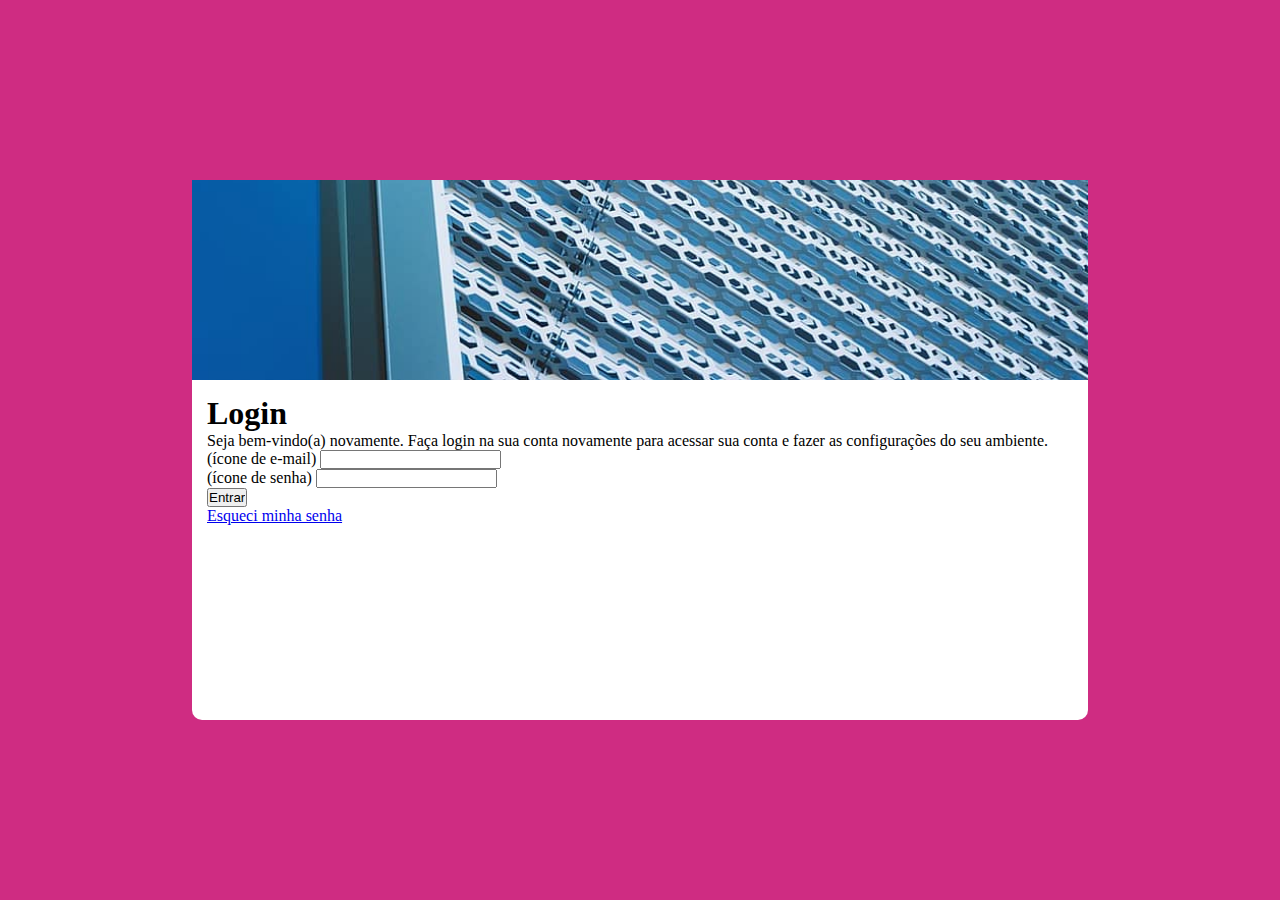
==== index.html @ b6af0c04 "create projeto-login" ====
<!DOCTYPE html>
<html lang="pt-br">
<head>
    <meta charset="UTF-8">
    <meta name="viewport" content="width=device-width, initial-scale=1.0">
    <title>Login</title>
    <link rel="stylesheet" href="estilos/style.css">
    <link rel="stylesheet" href="estilos/media-queries.css">
</head>
<body>
    <main>
        <section id="login">
            <div id="imagem"></div>
            <div id="formulario">
                <form action="login.php" method="post">
                    <h1>Login</h1>
                    <p>Seja bem-vindo(a) novamente. Faça login na sua conta novamente para acessar sua conta e fazer as configurações do seu ambiente.</p>

                    <p>
                        <label for="iemail">(ícone de e-mail)</label>
                        <input type="email" name="email" id="iemail">
                    </p>
                    
                    <p>
                        <label for="ipassword">(ícone de senha)</label>
                        <input type="password" name="password" id="ipassword">
                    </p>

                    <p>
                        <input type="submit" value="Entrar">
                    </p>
                    <p>
                        <a href="#">Esqueci minha senha</a>
                    </p>
                </form>
            </div>
        </section>
    </main>
</body>
</html>
---- estilos/style.css ----
@charset "UTF-8";

/* 
    Paleta de cores:
    Verde: #49a09d
    Roxo: #5f2c82
*/

*
{
    padding:0;
    margin:0;
}

body
{
    background-color: #cf2c82;
}

section#login
{
    width:70vw;
    height:60vh;
    background-color: white;

    position:absolute;
    top:50%;
    left:50%;
    transform: translate(-50%,-50%);
    
    /* padding:10px; */
    border-radius: 10px;
    /* vertical-align: middle; */

}

div#imagem
{
    height: 200px;
    background-image: url('../imagens/metal.jpg');
    background-position: left bottom;
    background-size: cover;
    background-repeat: no-repeat;
}
div#formulario
{
    padding: 15px 15px 20px 15px;
}
---- estilos/media-queries.css ----
@charset "UTF-8";

/* Extra small devices (phones, 600px and down)
Small devices (portrait tablets and large phones, 600px and up)
Medium devices (landscape tablets, 768px and up)
Large devices (laptops/desktops, 992px and up)
Extra large devices (large laptops and desktops, 1200px and up) */
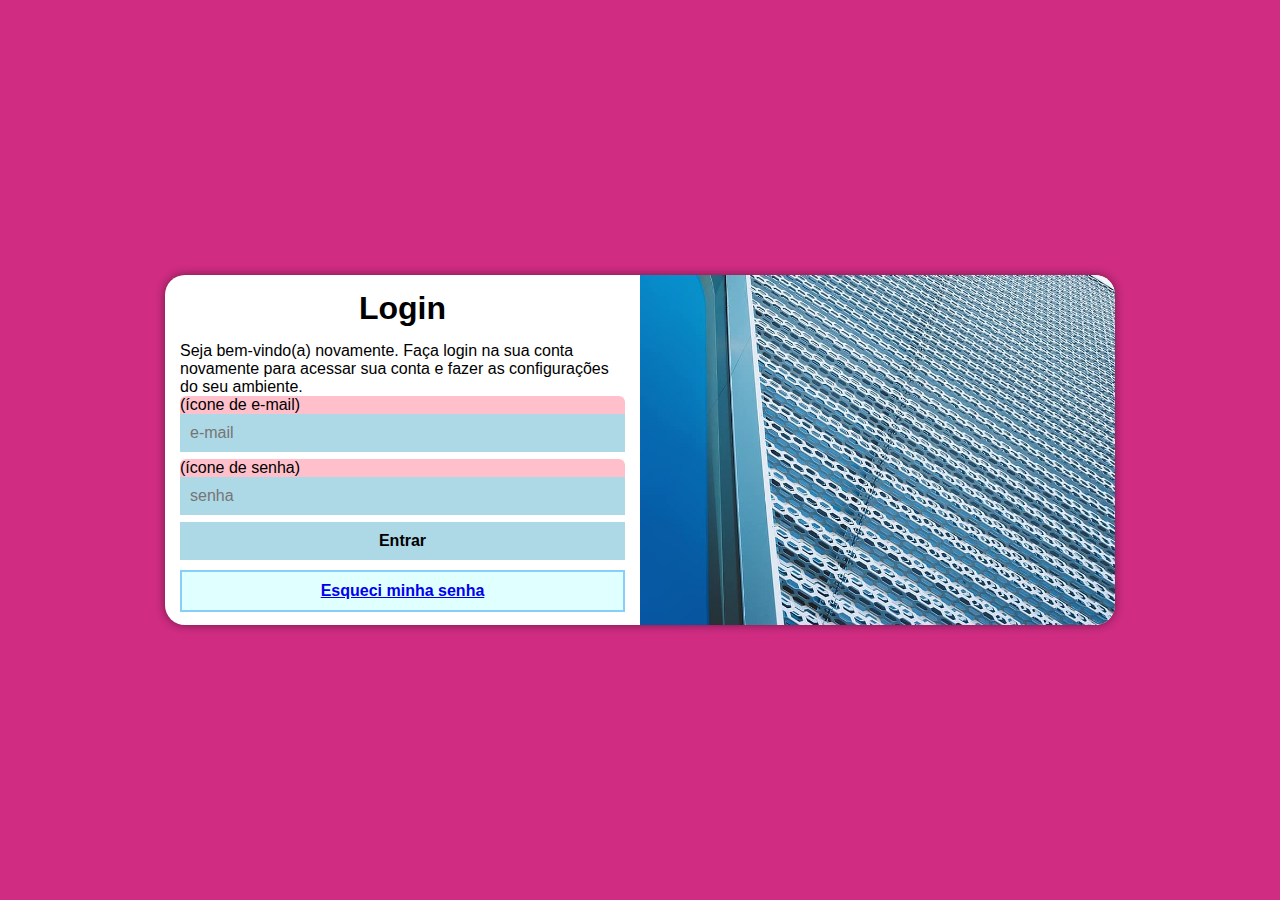
==== commit b3ffdf2c: "android-first and media-queries" ====
--- a/index.html
+++ b/index.html
@@ -16,14 +16,14 @@
                     <h1>Login</h1>
                     <p>Seja bem-vindo(a) novamente. Faça login na sua conta novamente para acessar sua conta e fazer as configurações do seu ambiente.</p>
 
-                    <p>
+                    <p class="formitem">
                         <label for="iemail">(ícone de e-mail)</label>
-                        <input type="email" name="email" id="iemail">
+                        <input type="email" name="email" id="iemail" placeholder="e-mail">
                     </p>
                     
-                    <p>
+                    <p class="formitem">
                         <label for="ipassword">(ícone de senha)</label>
-                        <input type="password" name="password" id="ipassword">
+                        <input type="password" name="password" id="ipassword" placeholder="senha">
                     </p>
 
                     <p>
--- a/estilos/style.css
+++ b/estilos/style.css
@@ -10,39 +10,109 @@
 {
     padding:0;
     margin:0;
+    box-sizing: border-box;
+    font-family: Arial, Helvetica, sans-serif;
+    font-size: 1em;
 }
 
 body
 {
     background-color: #cf2c82;
+    height: 100vh;
+    width: 100vw;
+}
+
+main
+{
+    position: relative;
+    height:100vh;
+    width:100vw;
 }
 
 section#login
 {
-    width:70vw;
-    height:60vh;
     background-color: white;
-
+    width: 250px;;
+    height: 600px;
+    /* height: 500px; */
+    
+    border-radius: 20px;
+    box-shadow: 0px 0px 10px rgba(0, 0, 0, 0.452);
+    
     position:absolute;
     top:50%;
     left:50%;
     transform: translate(-50%,-50%);
     
     /* padding:10px; */
-    border-radius: 10px;
     /* vertical-align: middle; */
+
+    overflow: hidden;
+
+    transition: width .25s, height .25s;
+    transition-timing-function: ease;
 
 }
 
-div#imagem
+section#login > div#imagem
 {
+    background-image: url('../imagens/metal.jpg');
+    background-size: cover;
+    background-position: left bottom;
+    background-repeat: no-repeat;
     height: 200px;
-    background-image: url('../imagens/metal.jpg');
-    background-position: left bottom;
-    background-size: cover;
-    background-repeat: no-repeat;
+    
+    display: block;
 }
-div#formulario
+section#login > div#formulario
 {
     padding: 15px 15px 20px 15px;
+    height:200px;
+    display: block;
+}
+p.formitem
+{
+    background-color:pink;
+    margin-bottom: 7px;
+    border-radius: 6px;
+}
+
+p.formitem input
+{
+    border:none;
+    background-color: lightblue;
+    height:100%;
+    padding:10px;
+    width:100%;
+}
+
+p
+{
+    margin:auto;
+}
+
+h1
+{
+    text-align: center;
+    margin-bottom: 15px;
+    font-size: 2em;
+}
+
+input[type=submit], a
+{
+    padding:10px;
+    width:100%;
+    margin:auto;
+    margin-bottom: 10px;
+    background-color: lightblue;
+    border: none;
+    display: block;
+    text-align: center;
+    font-weight: bold;
+}
+
+a
+{
+    background-color: lightcyan;
+    border: 2px solid lightskyblue;
 }--- a/estilos/media-queries.css
+++ b/estilos/media-queries.css
@@ -6,3 +6,44 @@
 Large devices (laptops/desktops, 992px and up)
 Extra large devices (large laptops and desktops, 1200px and up) */
 
+@media screen and (min-width:768px) and (max-width: 992px)
+{
+    section#login
+    {
+        width: 90vw;
+    }
+    
+    section#login > div#imagem
+    {
+        float: left;
+        width: 30%;
+        height: 100%;
+    }
+    section#login > div#formulario
+    {
+        float:right;
+        width: 70%;
+        height: 100%;
+    }
+}
+@media screen and (min-width:993px)
+{
+    section#login
+    {
+        width: 950px;
+        height:350px;
+    }
+    section#login > div#imagem
+    {
+        float: right;
+        width: 50%;
+        height: 100%;
+    }
+    section#login > div#formulario
+    {
+        float:left;
+        width: 50%;
+        height: 100%;
+    }
+
+}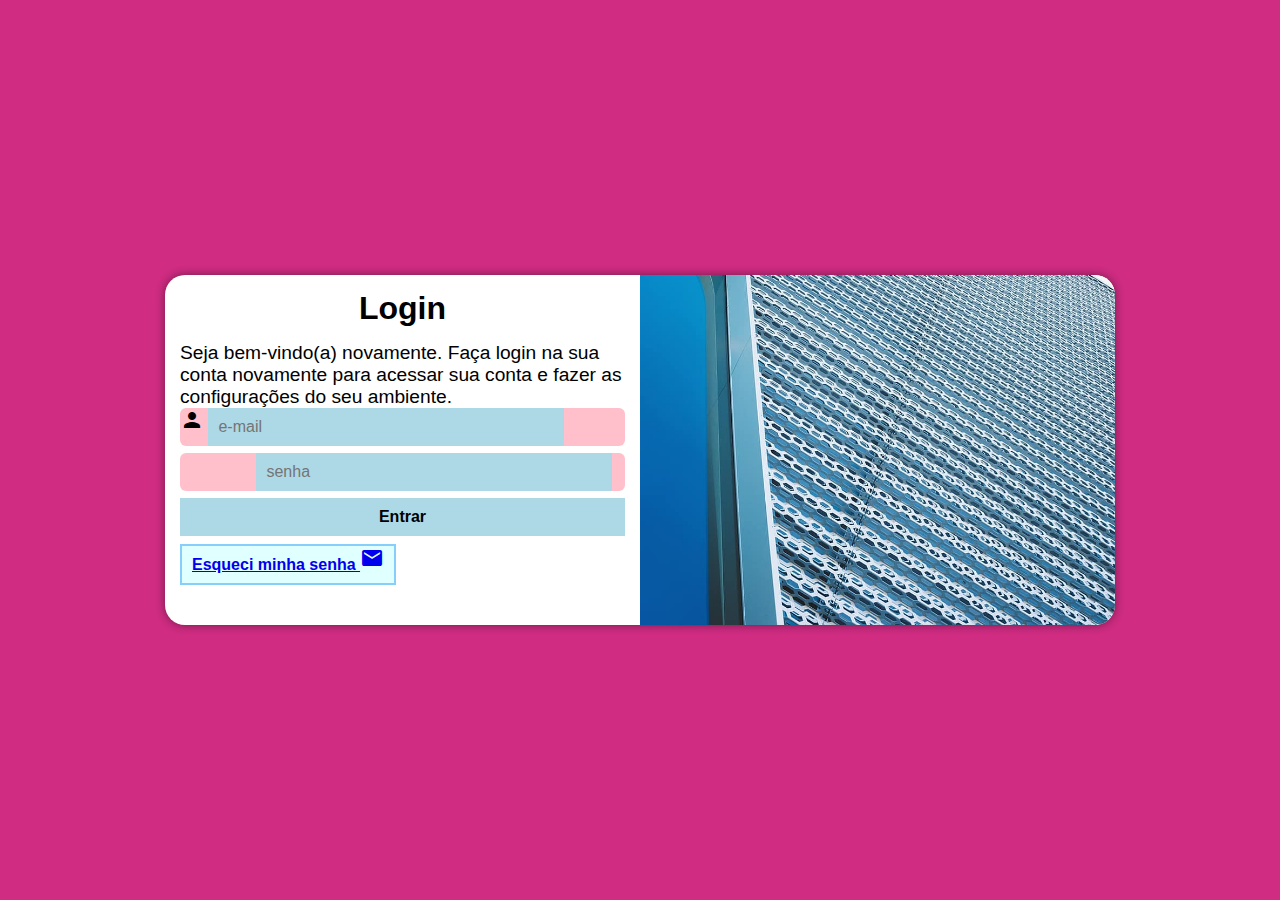
==== commit e679ca53: "fix html, font size and form style" ====
--- a/index.html
+++ b/index.html
@@ -4,6 +4,7 @@
     <meta charset="UTF-8">
     <meta name="viewport" content="width=device-width, initial-scale=1.0">
     <title>Login</title>
+    <link rel="stylesheet" href="https://fonts.googleapis.com/icon?family=Material+Icons">
     <link rel="stylesheet" href="estilos/style.css">
     <link rel="stylesheet" href="estilos/media-queries.css">
 </head>
@@ -16,22 +17,25 @@
                     <h1>Login</h1>
                     <p>Seja bem-vindo(a) novamente. Faça login na sua conta novamente para acessar sua conta e fazer as configurações do seu ambiente.</p>
 
-                    <p class="formitem">
-                        <label for="iemail">(ícone de e-mail)</label>
-                        <input type="email" name="email" id="iemail" placeholder="e-mail">
-                    </p>
+                    <div class="formitem">
+                        <span class="material-icons">person</span>
+                        <input type="email" name="email" id="iemail" placeholder="e-mail" autocomplete="email">
+                        <label for="iemail" required max-length="30">E-mail: </label>
+                    </div>
                     
-                    <p class="formitem">
-                        <label for="ipassword">(ícone de senha)</label>
-                        <input type="password" name="password" id="ipassword" placeholder="senha">
-                    </p>
+                    <div class="formitem">
+                        <span class="material-icons">key</span>
+                        <input type="password" name="password" id="ipassword" placeholder="senha" autocomplete="current-password">
+                        <label for="ipassword" required min-length="8">Senha: </label>
+                    </div>
 
-                    <p>
+                    <div>
                         <input type="submit" value="Entrar">
-                    </p>
-                    <p>
-                        <a href="#">Esqueci minha senha</a>
-                    </p>
+                    </div>
+                    <div>
+                        <a href="#">Esqueci minha senha <span class="material-icons">mail</span></a>
+                        
+                    </div>
                 </form>
             </div>
         </section>
--- a/estilos/style.css
+++ b/estilos/style.css
@@ -70,25 +70,30 @@
     height:200px;
     display: block;
 }
-p.formitem
+div.formitem
 {
     background-color:pink;
     margin-bottom: 7px;
     border-radius: 6px;
 }
 
-p.formitem input
+div.formitem span.material-icons
+{
+    /* width:20%; */
+}
+div.formitem input
 {
     border:none;
     background-color: lightblue;
     height:100%;
     padding:10px;
-    width:100%;
+    width:80%;
 }
 
 p
 {
-    margin:auto;
+    /* margin:auto; */
+    font-size: 0.8em;
 }
 
 h1
@@ -115,4 +120,10 @@
 {
     background-color: lightcyan;
     border: 2px solid lightskyblue;
+    display:inline;
+}
+
+label
+{
+    display: none;
 }--- a/estilos/media-queries.css
+++ b/estilos/media-queries.css
@@ -25,6 +25,11 @@
         width: 70%;
         height: 100%;
     }
+
+    p
+    {
+        font-size: 1em;
+    }
 }
 @media screen and (min-width:993px)
 {
@@ -46,4 +51,9 @@
         height: 100%;
     }
 
+    p
+    {
+        font-size: 1.2em;
+    }
+
 }